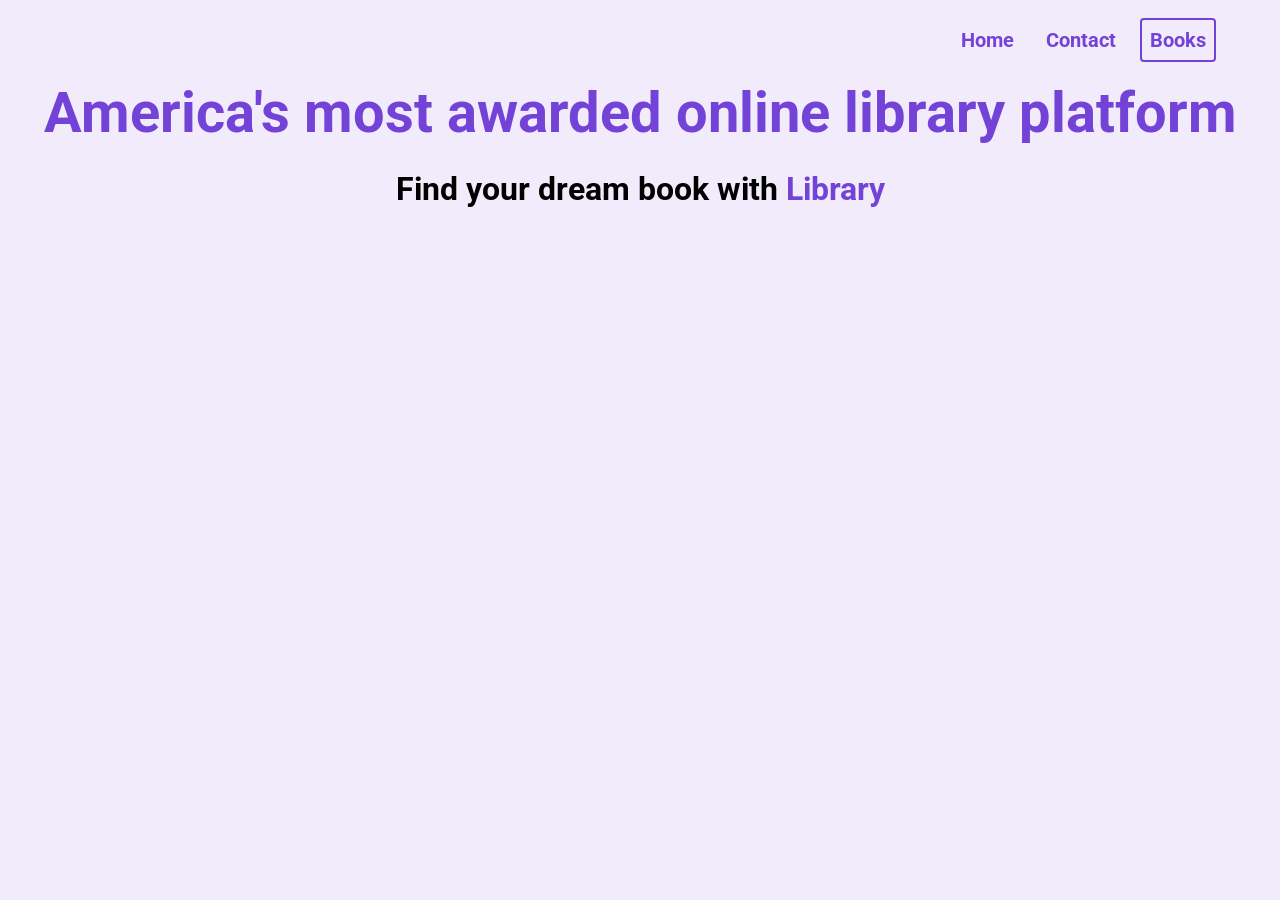
==== ecommerce.html @ 18aeb0ad "ecommerce" ====
<!DOCTYPE html>
<html lang="en">
<head>
    <meta charset="UTF-8">
    <meta name="viewport" content="width=device-width, initial-scale=1.0">
    <title>Library</title>
    <link rel="stylesheet" href="ecommerce.css">
</head>

<body>
    <section id="landing">
        <nav>
            <div class="nav__container">
                <img class="logo" src="./assets/Library.svg" alt="">
                <ul class="nav__links">
                    <li><a href="#" class="nav__link">Home</a></li>
                    <li><a href="#" class="nav__link">Contact</a></li>
                    <li><a href="#" class="nav__link nav__link--primary">Books</a></li>
                </ul>
            </div>
        </nav>
        <header>
            <div class="container">
                <div class="header__description">
                    <h1>America's most awarded online library platform</h1>
                    <h2>Find your dream book with <span class="purple">Library</span></h2>
                </div>
                <figure>
                    <img src="./assets/Undraw_Books.svg" alt="">
                </figure>
            </div>
        </header>
    </section>
</body>
</html>
---- ecommerce.css ----
@import url('https://fonts.googleapis.com/css2?family=Roboto:ital,wght@0,100..900;1,100..900&display=swap');
* {
    padding: 0;
    margin: 0;
    box-sizing: border-box;
    font-family: 'Roboto', sans-serif;
}

nav {
    height: 80px;
    display: flex;
}

img {
    width: 100%;
}

.nav__container {
    width: 100%;
    max-width: 1200px;
    padding: 0 24px;
    display: flex;
    justify-content: space-between;
    align-items: center;
    margin: 0 auto;
}

.purple {
    color: #7342d6;
}

.logo {
    width: 160px;
}

ul {
    display: flex;
}

li {
    list-style-type: none;
}

.nav__link {
    margin-left: 16px;
    text-decoration: none;
    font-size: 20px;
    color: #7342d6;
    font-weight: bold;
    padding: 8px;
}

.nav__link:hover {
    text-decoration: underline;
}

.nav__link--primary {
    border: 2px solid #7342d6;
    border-radius: 4px;
}

.nav__link--primary:hover {
    text-decoration: none;
}

#landing {
    background-color: rgba(115, 66, 214, 0.1);
}

header {
    height: calc(100vh - 80px);
}

.header__container {
    width: 100%;
    max-width: 720px;
    margin: 0 auto;
    height: 100%;
    display: flex;
    flex-direction: column;
}

h1 {
    font-size: 56px;
    color: #7342d6;
    margin-bottom: 24px;
    text-align: center;
}

h2 {
    font-size: 32px;
    margin-bottom: 32px;
    text-align: center;
    }
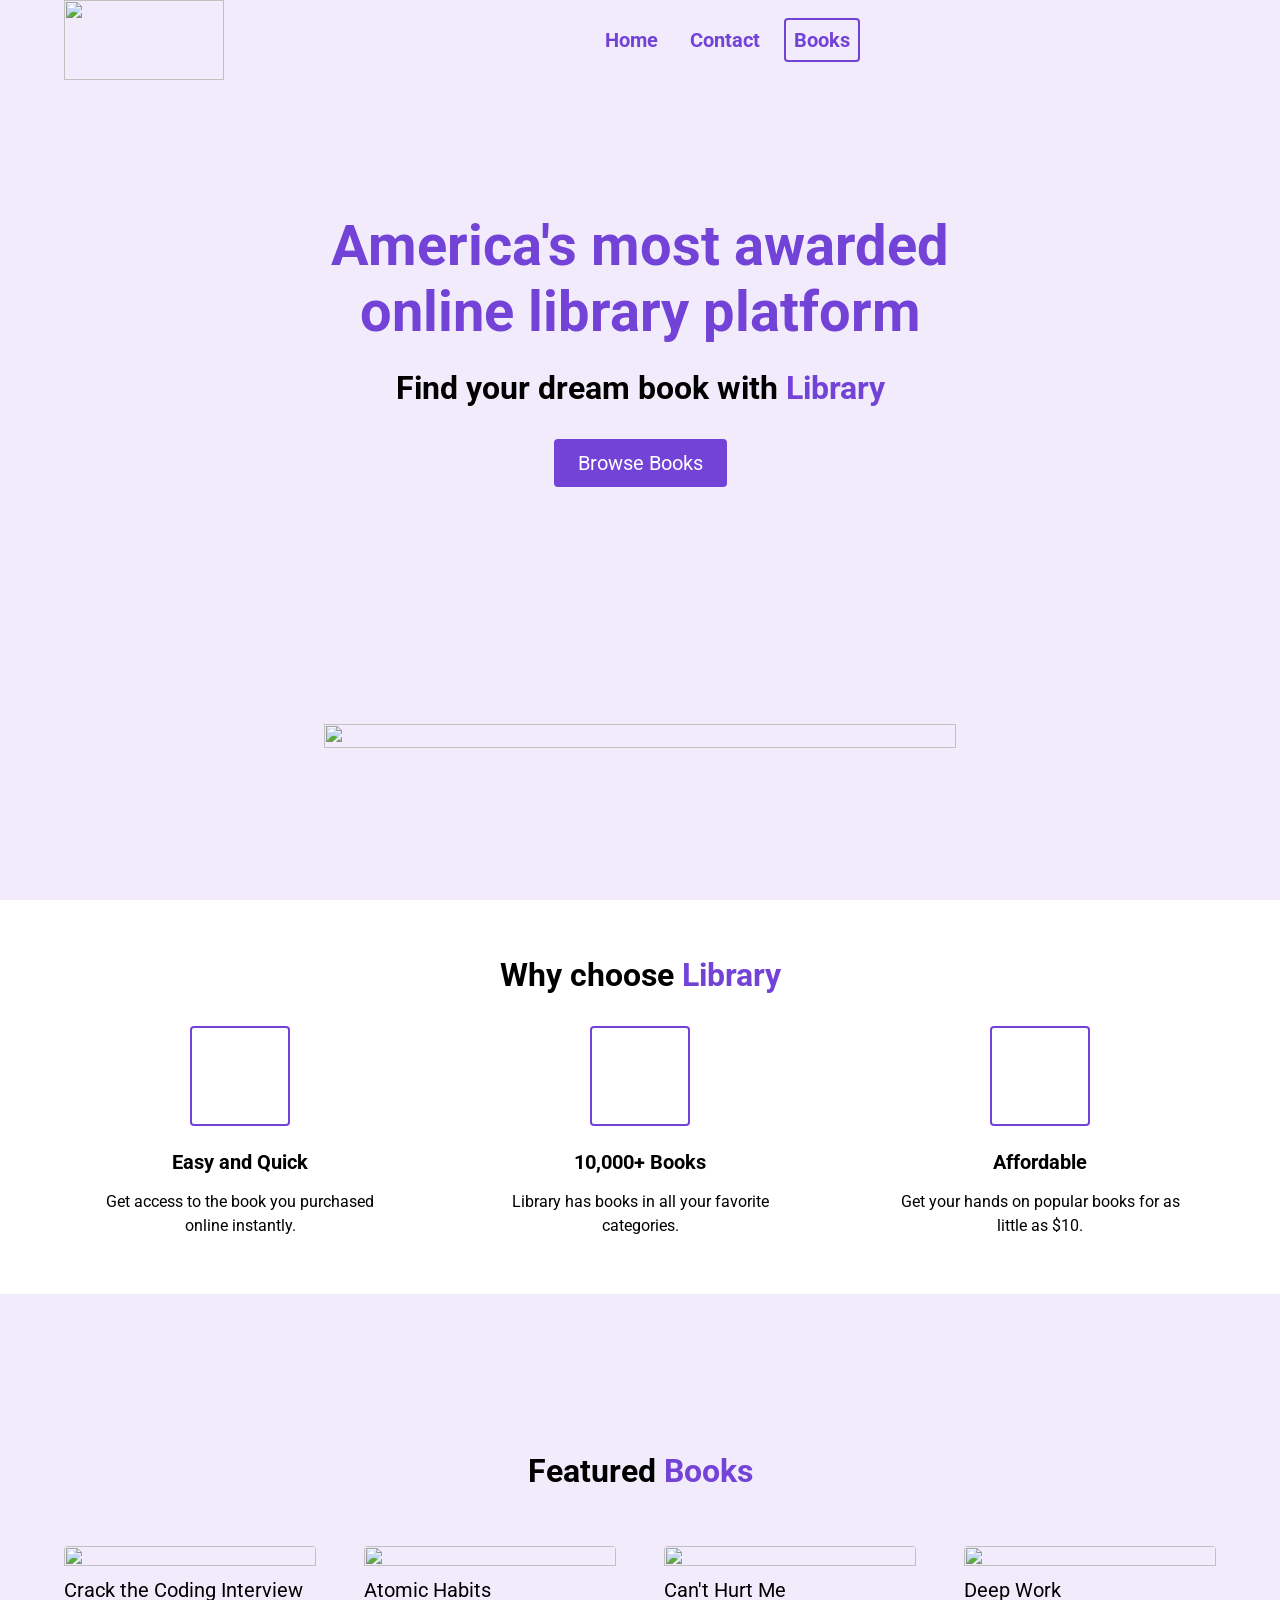
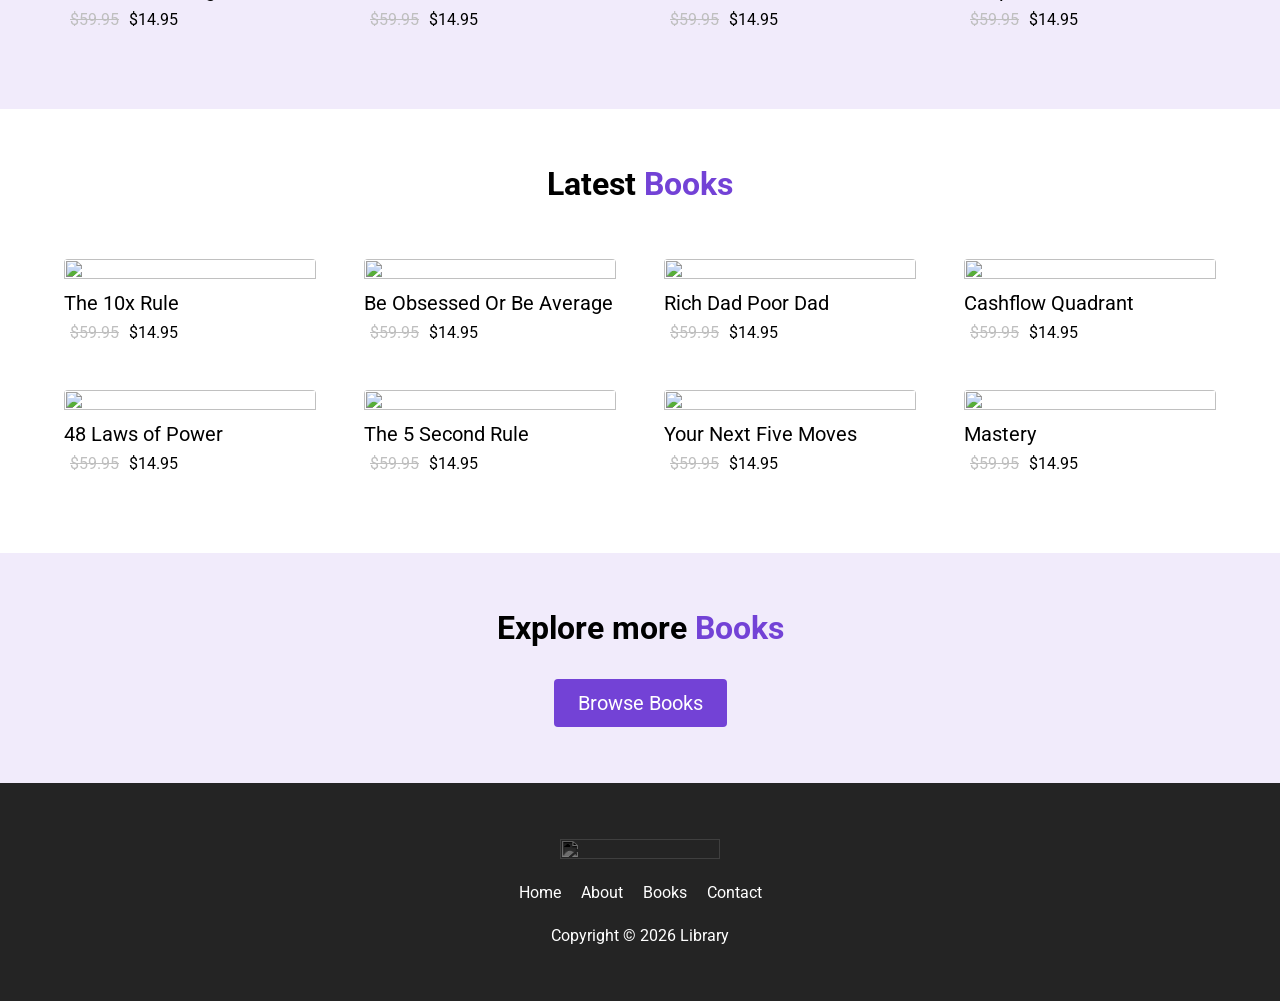
==== commit 5aaf37a2: "ecommerce" ====
--- a/ecommerce.html
+++ b/ecommerce.html
@@ -5,6 +5,8 @@
     <meta name="viewport" content="width=device-width, initial-scale=1.0">
     <title>Library</title>
     <link rel="stylesheet" href="ecommerce.css">
+    <script src="https://kit.fontawesome.com/f2b8b47498.js" crossorigin="anonymous"></script>
+    <script src="ecommerce.js"></script>
 </head>
 
 <body>
@@ -17,19 +19,363 @@
                     <li><a href="#" class="nav__link">Contact</a></li>
                     <li><a href="#" class="nav__link nav__link--primary">Books</a></li>
                 </ul>
+                <button class="btn__menu" onclick="openMenu()">
+                    <i class="fa-solid fa-bars"></i>
+                </button>
+                <div class="menu__backdrop">
+                    <button class="btn__menu btn__menu--close" onclick="closeMenu()">
+                        <i class="fa-solid fa-xmark"></i>
+                    </button>
+                    <ul class="menu__links">
+                        <li class="menu__list">
+                            <a href="#" class="menu__link" onclick="closeMenu()">Home</a>
+                        </li>
+                        <li class="menu__list">
+                            <a href="#features" class="menu__link" onclick="closeMenu()">Books</a>
+                        </li>
+                        <li class="menu__list">
+                            <a class="menu__link no-cursor" onclick="closeMenu()">Contact</a>
+                        </li>
+                    </ul>
+                </div>
             </div>
         </nav>
         <header>
-            <div class="container">
+            <div class="header__container">
                 <div class="header__description">
                     <h1>America's most awarded online library platform</h1>
                     <h2>Find your dream book with <span class="purple">Library</span></h2>
-                </div>
-                <figure>
+                    <a href="#features">
+                        <button class="btn">Browse Books</button>
+                    </a>
+                </div>
+                <figure class="header__img--wrapper">
                     <img src="./assets/Undraw_Books.svg" alt="">
                 </figure>
             </div>
         </header>
     </section>
+
+    <main>
+        <section id="highlights">
+            <div class="container">
+                <div class="row">
+                    <h2 class="section__title">
+                        Why choose <span class=purple>Library</span>
+                    </h2>
+                    <div class="highlight__wrapper">
+                        <div class="highlight">
+                            <div class="highlight__img">
+                                <i class="fa-solid fa-bolt"></i>
+                            </div>
+                            <h3 class="highlight__subtitle">
+                                Easy and Quick
+                            </h3>
+                            <p class="highlight__para">
+                                Get access to the book you purchased online instantly.
+                            </p>
+                        </div>
+                        <div class="highlight">
+                            <div class="highlight__img">
+                                <i class="fa-solid fa-book-open"></i>
+                            </div>
+                            <h3 class="highlight__subtitle">
+                                10,000+ Books
+                            </h3>
+                            <p class="highlight__para">
+                                Library has books in all your favorite categories.
+                            </p>
+                        </div>
+                        <div class="highlight">
+                            <div class="highlight__img">
+                                <i class="fa-solid fa-tag"></i>
+                            </div>
+                            <h3 class="highlight__subtitle">
+                                Affordable
+                            </h3>
+                            <p class="highlight__para">
+                                Get your hands on popular books for as little as $10.
+                            </p>
+                        </div>
+                    </div>
+
+                </div>
+            </div>
+        </section>
+
+        <section id="features">
+            <div class="container">
+                <div class="row">
+                    <h2 class="section__title">
+                        Featured <span class="purple">Books</span>
+                     </h2>
+                    <div class="books">
+                        <div class="book">
+                            <figure class="book__img--wrapper">
+                                <img class="book__img" src="./assets\crack the coding interview.png" alt="">
+                            </figure>
+                            <div class="book__title">
+                                Crack the Coding Interview
+                            </div>
+                            <div class="book__ratings">
+                                <i class="fa-solid fa-star"></i>
+                                <i class="fa-solid fa-star"></i>
+                                <i class="fa-solid fa-star"></i>
+                                <i class="fa-solid fa-star"></i>
+                                <i class="fa-solid fa-star-half"></i>
+                            </div>
+                            <div class="book__price">
+                                <span class="book__price--normal">$59.95</span> $14.95
+                            </div>
+                        </div>
+                        <div class="book">
+                            <figure class="book__img--wrapper">
+                                <img class="book__img" src="./assets\atomic habits.jpg" alt="">
+                            </figure>
+                            <div class="book__title">
+                                Atomic Habits
+                            </div>
+                            <div class="book__ratings">
+                                <i class="fa-solid fa-star"></i>
+                                <i class="fa-solid fa-star"></i>
+                                <i class="fa-solid fa-star"></i>
+                                <i class="fa-solid fa-star"></i>
+                                <i class="fa-solid fa-star-half"></i>
+                            </div>
+                            <div class="book__price">
+                                <span class="book__price--normal">$59.95</span> $14.95
+                            </div>
+                        </div>
+                        <div class="book">
+                            <figure class="book__img--wrapper">
+                                <img class="book__img" src="./assets\david goggins.jpeg" alt="">
+                            </figure>
+                            <div class="book__title">
+                                Can't Hurt Me
+                            </div>
+                            <div class="book__ratings">
+                                <i class="fa-solid fa-star"></i>
+                                <i class="fa-solid fa-star"></i>
+                                <i class="fa-solid fa-star"></i>
+                                <i class="fa-solid fa-star"></i>
+                                <i class="fa-solid fa-star-half"></i>
+                            </div>
+                            <div class="book__price">
+                                <span class="book__price--normal">$59.95</span> $14.95
+                            </div>
+                        </div>
+                        <div class="book">
+                            <figure class="book__img--wrapper">
+                                <img class="book__img" src="./assets\deep work.jpeg" alt="">
+                            </figure>
+                            <div class="book__title">
+                                Deep Work
+                            </div>
+                            <div class="book__ratings">
+                                <i class="fa-solid fa-star"></i>
+                                <i class="fa-solid fa-star"></i>
+                                <i class="fa-solid fa-star"></i>
+                                <i class="fa-solid fa-star"></i>
+                                <i class="fa-solid fa-star-half"></i>
+                            </div>
+                            <div class="book__price">
+                                <span class="book__price--normal">$59.95</span> $14.95
+                            </div>
+                        </div>
+                    </div>
+                </div>
+            </div>
+        </section>
+
+        <section id="recent">
+            <div class="container">
+                <div class="row">
+                    <h2 class="section__title">
+                        Latest <span class="purple">Books</span>
+                     </h2>
+                    <div class="books">
+                        <div class="book">
+                            <figure class="book__img--wrapper">
+                                <img class="book__img" src="./assets\book-1.jpeg" alt="">
+                            </figure>
+                            <div class="book__title">
+                                The 10x Rule
+                            </div>
+                            <div class="book__ratings">
+                                <i class="fa-solid fa-star"></i>
+                                <i class="fa-solid fa-star"></i>
+                                <i class="fa-solid fa-star"></i>
+                                <i class="fa-solid fa-star"></i>
+                                <i class="fa-solid fa-star-half"></i>
+                            </div>
+                            <div class="book__price">
+                                <span class="book__price--normal">$59.95</span> $14.95
+                            </div>
+                        </div>
+                        <div class="book">
+                            <figure class="book__img--wrapper">
+                                <img class="book__img" src="./assets\book-2.jpeg" alt="">
+                            </figure>
+                            <div class="book__title">
+                                Be Obsessed Or Be Average
+                            </div>
+                            <div class="book__ratings">
+                                <i class="fa-solid fa-star"></i>
+                                <i class="fa-solid fa-star"></i>
+                                <i class="fa-solid fa-star"></i>
+                                <i class="fa-solid fa-star"></i>
+                                <i class="fa-solid fa-star-half"></i>
+                            </div>
+                            <div class="book__price">
+                                <span class="book__price--normal">$59.95</span> $14.95
+                            </div>
+                        </div>
+                        <div class="book">
+                            <figure class="book__img--wrapper">
+                                <img class="book__img" src="./assets\book-3.jpeg" alt="">
+                            </figure>
+                            <div class="book__title">
+                                Rich Dad Poor Dad
+                            </div>
+                            <div class="book__ratings">
+                                <i class="fa-solid fa-star"></i>
+                                <i class="fa-solid fa-star"></i>
+                                <i class="fa-solid fa-star"></i>
+                                <i class="fa-solid fa-star"></i>
+                                <i class="fa-solid fa-star-half"></i>
+                            </div>
+                            <div class="book__price">
+                                <span class="book__price--normal">$59.95</span> $14.95
+                            </div>
+                        </div>
+                        <div class="book">
+                            <figure class="book__img--wrapper">
+                                <img class="book__img" src="./assets\book-4.jpeg" alt="">
+                            </figure>
+                            <div class="book__title">
+                                Cashflow Quadrant
+                            </div>
+                            <div class="book__ratings">
+                                <i class="fa-solid fa-star"></i>
+                                <i class="fa-solid fa-star"></i>
+                                <i class="fa-solid fa-star"></i>
+                                <i class="fa-solid fa-star"></i>
+                                <i class="fa-solid fa-star-half"></i>
+                            </div>
+                            <div class="book__price">
+                                <span class="book__price--normal">$59.95</span> $14.95
+                            </div>
+                        </div>
+                        <div class="book">
+                            <figure class="book__img--wrapper">
+                                <img class="book__img" src="./assets\book-5.jpeg" alt="">
+                            </figure>
+                            <div class="book__title">
+                                48 Laws of Power
+                            </div>
+                            <div class="book__ratings">
+                                <i class="fa-solid fa-star"></i>
+                                <i class="fa-solid fa-star"></i>
+                                <i class="fa-solid fa-star"></i>
+                                <i class="fa-solid fa-star"></i>
+                                <i class="fa-solid fa-star-half"></i>
+                            </div>
+                            <div class="book__price">
+                                <span class="book__price--normal">$59.95</span> $14.95
+                            </div>
+                        </div>
+                        <div class="book">
+                            <figure class="book__img--wrapper">
+                                <img class="book__img" src="./assets\book-6.jpeg" alt="">
+                            </figure>
+                            <div class="book__title">
+                                The 5 Second Rule
+                            </div>
+                            <div class="book__ratings">
+                                <i class="fa-solid fa-star"></i>
+                                <i class="fa-solid fa-star"></i>
+                                <i class="fa-solid fa-star"></i>
+                                <i class="fa-solid fa-star"></i>
+                                <i class="fa-solid fa-star-half"></i>
+                            </div>
+                            <div class="book__price">
+                                <span class="book__price--normal">$59.95</span> $14.95
+                            </div>
+                        </div>
+                        <div class="book">
+                            <figure class="book__img--wrapper">
+                                <img class="book__img" src="./assets\book-7.jpg" alt="">
+                            </figure>
+                            <div class="book__title">
+                                Your Next Five Moves
+                            </div>
+                            <div class="book__ratings">
+                                <i class="fa-solid fa-star"></i>
+                                <i class="fa-solid fa-star"></i>
+                                <i class="fa-solid fa-star"></i>
+                                <i class="fa-solid fa-star"></i>
+                                <i class="fa-solid fa-star-half"></i>
+                            </div>
+                            <div class="book__price">
+                                <span class="book__price--normal">$59.95</span> $14.95
+                            </div>
+                        </div>
+                        <div class="book">
+                            <figure class="book__img--wrapper">
+                                <img class="book__img" src="./assets\book-8.jpeg" alt="">
+                            </figure>
+                            <div class="book__title">
+                                Mastery
+                            </div>
+                            <div class="book__ratings">
+                                <i class="fa-solid fa-star"></i>
+                                <i class="fa-solid fa-star"></i>
+                                <i class="fa-solid fa-star"></i>
+                                <i class="fa-solid fa-star"></i>
+                                <i class="fa-solid fa-star-half"></i>
+                            </div>
+                            <div class="book__price">
+                                <span class="book__price--normal">$59.95</span> $14.95
+                            </div>
+                        </div>
+                    </div>
+
+                </div>
+            </div>
+        </section>
+
+        <section id="explore">
+            <div class="container">
+                <div class="row row__column">
+                    <h2>Explore more <span class="purple">Books</span></h2>
+                    <a href="#features">
+                        <button class="btn">Browse Books</button>
+                    </a>
+                </div>
+            </div>
+        </section>
+    </main>
+
+    <footer>
+        <div class="container">
+            <div class="row row__column">
+                <a href="#">
+                    <figure class="footer__logo">
+                        <img src="./assets\Library.svg" class="footer__logo--img" alt="">
+                    </figure>
+                </a>
+                <div class="footer__list">
+                  <a href="#" class="footer__link">Home</a>
+                  <a href="#" class="footer__link no-cursor">About</a> 
+                  <a href="#" class="footer__link">Books</a> 
+                  <a href="#" class="footer__link no-cursor">Contact</a>   
+                </div>
+                <div class="footer__copyright">Copyright &copy 2026 Library
+
+                </div>
+            </div>
+        </div>
+    </footer>
 </body>
+
 </html>
--- a/ecommerce.css
+++ b/ecommerce.css
@@ -6,6 +6,15 @@
     font-family: 'Roboto', sans-serif;
 }
 
+html {
+    scroll-behavior: smooth;
+}
+
+body {
+    max-width: 100vw;
+    overflow-x: hidden;
+}
+
 nav {
     height: 80px;
     display: flex;
@@ -13,6 +22,20 @@
 
 img {
     width: 100%;
+    height: 100%;
+    max-height: 50vh;
+}
+
+p {
+   line-height: 1.5; 
+}
+
+a {
+    text-decoration: none;
+}
+
+a:hover {
+    text-decoration: underline;
 }
 
 .nav__container {
@@ -63,6 +86,65 @@
     text-decoration: none;
 }
 
+.btn__menu {
+    background-color: transparent;
+    font-size: 40px;
+    text-align: center;
+    border: none;
+    color: #7342d6;
+}
+
+.menu__backdrop {
+    position: absolute;
+    background-color: #242424;
+    top: 0;
+    left: 0;
+    right: 0;
+    bottom: 0;
+    z-index: 100;
+    display: flex;
+    justify-content: center;
+    align-items: center;
+    transition: opacity 300ms ease;
+    opacity: 0;
+    visibility: hidden;
+}
+.menu--open .menu__backdrop {
+    visibility: visible;
+    opacity: 1;
+}
+
+.menu--open {
+    max-height: 100vh;
+    overflow: hidden;
+}
+
+.menu__links {
+    display: flex;
+    flex-direction: column;
+    align-items: center;
+}
+
+.menu__list {
+    padding: 32px 0;
+}
+
+.menu__link {
+    color: white
+}
+
+.btn__menu--close {
+    position: absolute;
+    right: 20px;
+    top: 10px;
+    padding: 8px;
+    color: white;
+}
+
+/*  
+LANDING
+*/
+
 #landing {
     background-color: rgba(115, 66, 214, 0.1);
 }
@@ -72,12 +154,20 @@
 }
 
 .header__container {
+    padding: 24px;
     width: 100%;
     max-width: 720px;
     margin: 0 auto;
     height: 100%;
     display: flex;
     flex-direction: column;
+    justify-content: space-around;
+}
+
+.header__description {
+    display: flex;
+    flex-direction: column;
+    align-items: center;
 }
 
 h1 {
@@ -91,4 +181,267 @@
     font-size: 32px;
     margin-bottom: 32px;
     text-align: center;
-    }+    }
+
+button {
+    cursor: pointer;
+    
+}    
+
+button:active {
+    transform: translateY(1px);
+}
+
+.btn {
+        background-color: #7342d6;
+        color: white;
+        padding: 12px 24px;
+        font-size: 20px;
+        border-radius: 4px;
+        border: none;
+    }
+
+    .header__img--wrapper {
+        padding: 20px;
+        z-index: 2;
+    }
+
+    .container {
+        padding: 56px 0;
+    }
+
+    .row {
+        width: 100%;
+        max-width: 1200px;
+        margin: 0 auto;
+    }
+
+    .row__column {
+        display: flex;
+        flex-direction: column;
+        align-items: center;
+    }
+
+    .no-cursor {
+       cursor: not-allowed; 
+    }
+    /* 
+    
+    HIGHLIGHTS
+    
+    */
+
+    #highlights {
+        position: relative;
+        max-width: 100vw;
+    }
+
+    #highlights:after,
+    #highlights:before {
+        background: url('assets/wave.svg');
+        content: "";
+        position: absolute;
+        width: 101vw;
+        height: 12vw;
+        left: 0;
+        z-index: 1;
+        background-size : cover;
+        background-repeat: no-repeat;
+    }
+
+    #highlights:before {
+        top: 1px;
+        transform: translateY(-100%);
+    }
+
+     #highlights:after {
+        bottom: 1px;
+        transform: translateY(100%) rotate(180deg);
+    }
+
+
+    .highlight__wrapper {
+        display: flex;
+        flex-wrap: wrap;
+    }
+
+    .highlight {
+        padding: 0 24px;
+        width: calc(100% / 3);
+        display: flex;
+        align-items: center;
+        flex-direction: column;
+    }
+
+    .highlight__para {
+        text-align: center;
+        max-width: 280px;
+    }
+
+    .highlight__img {
+        border: 2px solid #7342d6;
+        color: #7342d6;
+        width: 100px;
+        height: 100px;
+        display: flex;
+        align-items: center;
+        justify-content: center;
+        border-radius: 4px;
+        font-size: 32px;
+        margin-bottom: 24px;
+    }
+
+    .highlight__subtitle {
+        font-size: 20px;
+        margin-bottom: 16px;
+        text-align: center;
+    }
+
+    /*
+    
+    FEATURES
+    
+    */
+
+    #features {
+        padding-top: 8vw;
+        background-color: rgba(115, 66, 214, 0.10);
+    }
+
+    .books {
+        display: flex;
+        flex-wrap: wrap;
+    }
+
+    .book {
+        width: 25%;
+        padding: 24px;
+    }
+
+    .book__img {
+        max-height: 300px;
+        transition: all 300ms ease;
+        cursor: no-drop;
+    }
+
+    .book__img--wrapper {
+        margin-bottom: 8px;
+        border-radius: 4px;
+        overflow: hidden;
+        display: flex;
+    }
+
+    .book:hover .book__img {
+        transform: scale(1.03);
+    }
+
+    .book__title {
+        font-size: 20px;
+        margin-bottom: 8px;
+    }
+
+    .book__title:hover {
+       text-decoration: underline;
+       cursor: not--allowed; 
+    }
+
+    .book__ratings {
+        margin-bottom: 8px;
+        color: #fabf2a;
+    }
+
+    .book__price--normal {
+        text-decoration: line-through;
+        padding: 6px;
+        color: #bfbfbf;
+    }
+
+    /*
+
+    EXPLORE
+
+    */
+
+    #explore {
+        background-color: rgba(115, 66, 214, 0.1);
+    }
+
+    /*
+
+    FOOTER
+
+    */
+
+    footer {
+        background-color: #242424;
+    }
+
+    .footer__logo {
+        display: flex;
+    }
+
+    .footer__logo--img {
+        width: 160px;
+        filter: grayscale(1) invert(1);
+    }
+
+    .footer__link,
+    .footer__copyright {
+        color: #fff
+    }
+
+    .footer__list {
+        margin: 20px 0 24px 0;
+    }
+
+    .footer__link {
+        padding: 0 8px;
+    }
+
+    /* SMALL PHONES, TABLETS, LARGE SMARTPHONES */
+
+    @media (max-width: 768px) {
+        .header__description {
+            padding: 0 24px;
+        }
+
+        h1 {
+            font-size: 40px;
+        }
+
+        h2 {
+            font-size: 26px;
+        }
+
+        button {
+            font-size: 18px;
+        }
+
+        .book {
+           width: 50%; 
+        }
+    }
+
+
+    /* SMALL PHONES, LARGE SMARTPHONES */
+    @media (max-width: 550px) {
+        .btn__menu {
+        display: block;
+    }
+    
+    .nav__links {
+            display: none;
+        }
+
+        .highlight {
+            width: 100%;
+        }
+
+        .highlight:not(:last-child) {
+            margin-bottom: 24px;
+        }
+    }
+
+    
+
+    
